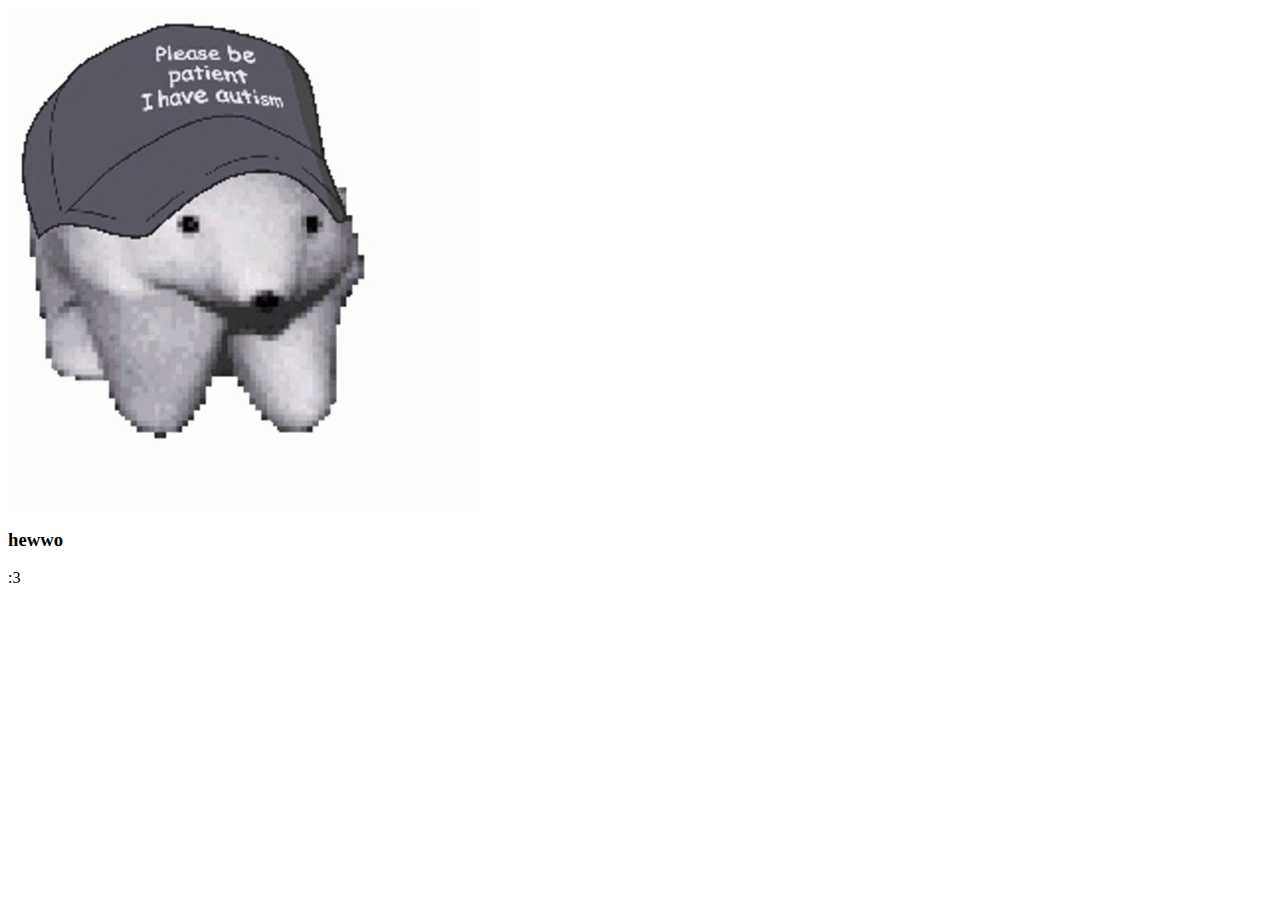
==== home_index.html @ 16bdccbd "Commit Initial" ====
<!DOCTYPE html>
<html lang="en">
<head>
  <meta charset="UTF-8">
  <meta http-equiv="X-UA-Compatible" content="IE=edge">
  <meta name="viewport" content="width=device-width, initial-scale=1.0">
  <title>QR Code</title>
  <link rel="preconnect" href="https://fonts.googleapis.com">
  <link rel="preconnect" href="https://fonts.gstatic.com" crossorigin>
  <link href="https://fonts.googleapis.com/css2?family=Outfit:wght@400;700&display=swap" rel="stylesheet"> 
  <link rel="stylesheet" href="home_index.html">
</head>

<body>
    <div class="card-container">
      <div class="image-container">
        <img src="./images/bear-please-be-patient.gif" alt="autism-bear">
      </div>
      <div class="info-container">
        <h3> hewwo </h3>
        <p> :3</p>
      </div>
    </div>
  </body>
  </html>
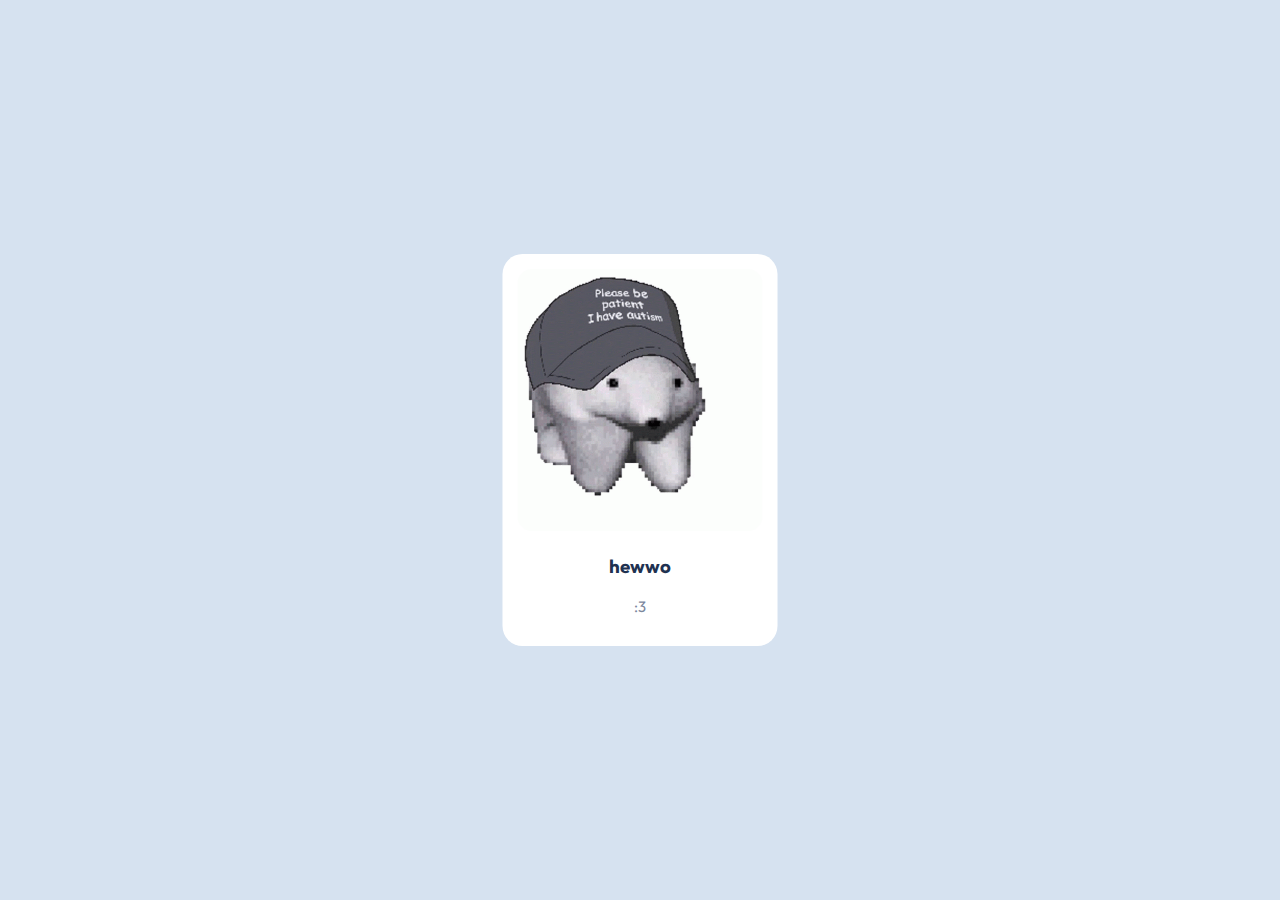
==== commit c751985b: "Fix link reference" ====
--- a/home_index.html
+++ b/home_index.html
@@ -8,7 +8,7 @@
   <link rel="preconnect" href="https://fonts.googleapis.com">
   <link rel="preconnect" href="https://fonts.gstatic.com" crossorigin>
   <link href="https://fonts.googleapis.com/css2?family=Outfit:wght@400;700&display=swap" rel="stylesheet"> 
-  <link rel="stylesheet" href="home_index.html">
+  <link rel="stylesheet" href="homepage.css">
 </head>
 
 <body>
--- a/homepage.css
+++ b/homepage.css
@@ -0,0 +1,38 @@
+:root {
+    --White: hsl(0, 0%, 100%);
+    --Light-gray: hsl(212, 45%, 89%);
+    --Grayish-blue: hsl(220, 15%, 55%);
+    --Dark-blue: hsl(218, 44%, 22%);
+}
+
+body {
+    background-color: var(--Light-gray);
+    font-family: 'Outfit', sans-serif;
+}
+
+.card-container {
+    box-sizing: border-box;
+    position: fixed;
+    border-radius: 20px;
+    width: 275px;
+    padding: 15px;
+    top: 50%;
+    left: 50%;
+    transform: translate(-50%, -50%);
+    text-align: center;
+    background-color: var(--White);
+}
+
+.image-container img{
+    width: 100%;
+    border-radius: 15px;
+}
+.info-container h3 {
+    color: var(--Dark-blue);
+    font-weight: 700;
+}
+.info-container p{
+    font-size: 15px;
+    color: var(--Grayish-blue);
+    font-weight: 400;
+}